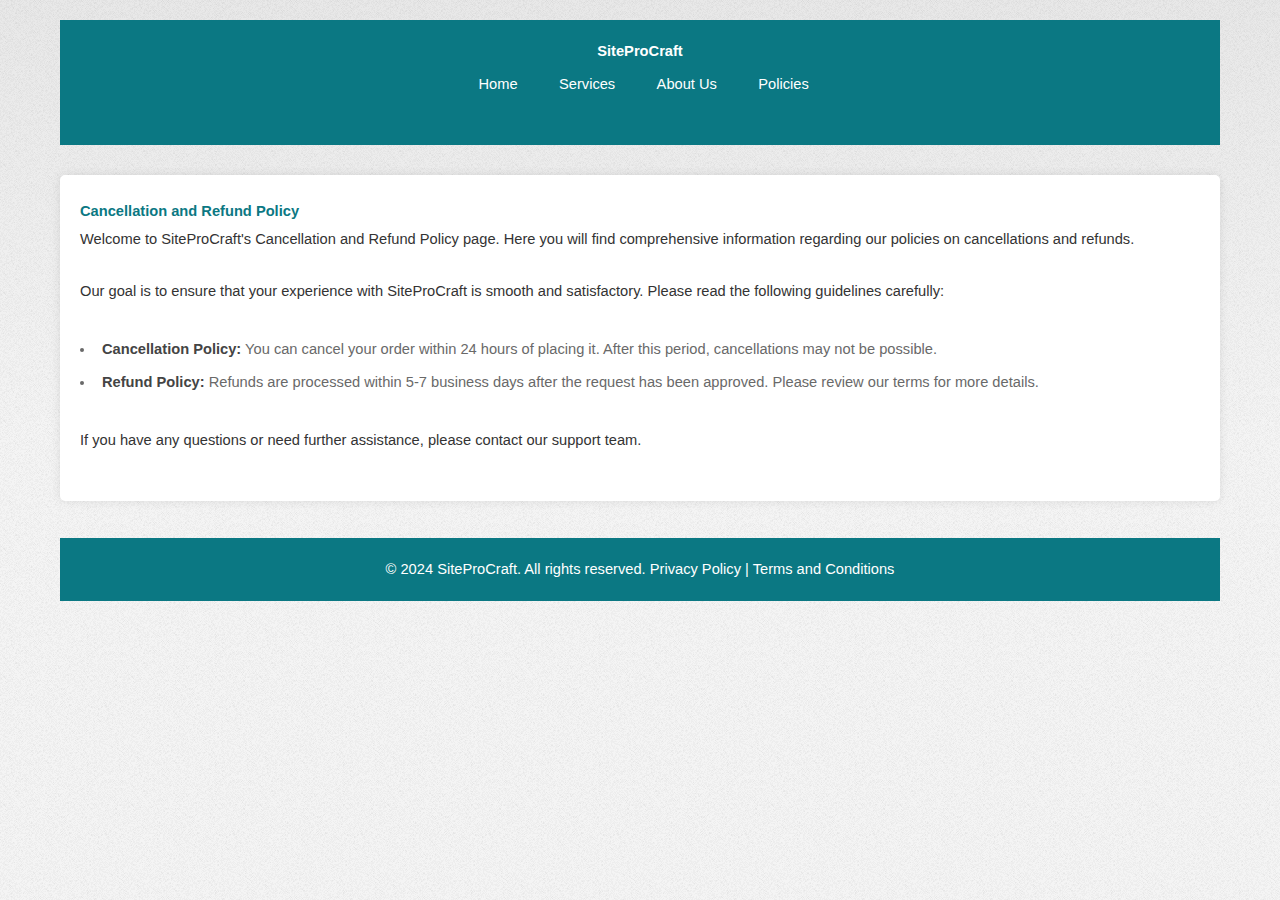
==== Cancellation-and-refund.html @ 32711612 "Create Cancellation-and-refund.html" ====
<!DOCTYPE HTML>
<html>

<head>
    <title>Cancellation and Refund - SiteProCraft</title>
    <meta charset="utf-8" />
    <meta name="viewport" content="width=device-width, initial-scale=1, user-scalable=no" />
    <link rel="stylesheet" href="assets/css/main.css" />
    <style>
        body {
            font-family: Arial, sans-serif;
            margin: 0;
            padding: 0;
            background-color: #f4f4f4;
        }

        #page-wrapper {
            max-width: 1200px;
            margin: 0 auto;
            padding: 20px;
        }

        header {
            background-color: #0b7883;
            color: #fff;
            padding: 15px 0;
            text-align: center;
        }

        header a {
            color: #fff;
            text-decoration: none;
        }

        nav ul {
            list-style-type: none;
            padding: 0;
        }

        nav ul li {
            display: inline-block;
            margin: 0 15px;
        }

        nav ul li ul {
            display: none;
            position: absolute;
            background-color: #fff;
            border: 1px solid #ccc;
            padding: 10px;
            list-style-type: none;
        }

        nav ul li:hover ul {
            display: block;
        }

        .content {
            background: #fff;
            padding: 20px;
            border-radius: 5px;
            box-shadow: 0 0 10px rgba(0, 0, 0, 0.1);
        }

        .content h1 {
            color: #0b7883;
            margin-top: 0;
        }

        .content p {
            color: #333;
            line-height: 1.6;
        }

        footer {
            background-color: #0b7883;
            color: #fff;
            padding: 15px 0;
            text-align: center;
        }

        footer p {
            margin: 0;
        }

        footer a {
            color: #fff;
            text-decoration: none;
        }

        footer a:hover {
            text-decoration: underline;
        }
    </style>
</head>

<body>
    <div id="page-wrapper">

        <!-- Header -->
        <header>
            <h1><a href="index.html">SiteProCraft</a></h1>
            <nav>
                <ul>
                    <li><a href="index.html">Home</a></li>
                    <li><a href="services.html">Services</a></li>
                    <li><a href="about.html">About Us</a></li>
                    <li>
                        <a href="#">Policies</a>
                        <ul>
                            <li><a href="cancellation-and-refund.html">Cancellation and Refund</a></li>
                            <li><a href="shipping-and-delivery.html">Shipping & Delivery</a></li>
                        </ul>
                    </li>
                </ul>
            </nav>
        </header>

        <!-- Main Content -->
        <div class="content">
            <h1>Cancellation and Refund Policy</h1>
            <p>Welcome to SiteProCraft's Cancellation and Refund Policy page. Here you will find comprehensive information regarding our policies on cancellations and refunds.</p>
            <p>Our goal is to ensure that your experience with SiteProCraft is smooth and satisfactory. Please read the following guidelines carefully:</p>
            <ul>
                <li><strong>Cancellation Policy:</strong> You can cancel your order within 24 hours of placing it. After this period, cancellations may not be possible.</li>
                <li><strong>Refund Policy:</strong> Refunds are processed within 5-7 business days after the request has been approved. Please review our terms for more details.</li>
            </ul>
            <p>If you have any questions or need further assistance, please contact our support team.</p>
        </div>

        <!-- Footer -->
        <footer>
            <p>&copy; 2024 SiteProCraft. All rights reserved. <a href="privacy-policy.html">Privacy Policy</a> | <a href="terms-and-conditions.html">Terms and Conditions</a></p>
        </footer>

    </div>
</body>

</html>
---- assets/css/main.css ----
@import url("fontawesome-all.min.css");
@import url("https://fonts.googleapis.com/css?family=Oleo+Script:400|Open+Sans:300,300italic,600,600italic,800");



html, body, div, span, applet, object,
iframe, h1, h2, h3, h4, h5, h6, p, blockquote,
pre, a, abbr, acronym, address, big, cite,
code, del, dfn, em, img, ins, kbd, q, s, samp,
small, strike, strong, sub, sup, tt, var, b,
u, i, center, dl, dt, dd, ol, ul, li, fieldset,
form, label, legend, table, caption, tbody,
tfoot, thead, tr, th, td, article, aside,
canvas, details, embed, figure, figcaption,
footer, header, hgroup, menu, nav, output, ruby,
section, summary, time, mark, audio, video {
	margin: 0;
	padding: 0;
	border: 0;
	font-size: 100%;
	font: inherit;
	vertical-align: baseline;}

article, aside, details, figcaption, figure,
footer, header, hgroup, menu, nav, section {
	display: block;}

body {
	line-height: 1;
}

ol, ul {
	list-style: none;
}

blockquote, q {
	quotes: none;
}

	blockquote:before, blockquote:after, q:before, q:after {
		content: '';
		content: none;
	}

table {
	border-collapse: collapse;
	border-spacing: 0;
}

body {
	-webkit-text-size-adjust: none;
}

mark {
	background-color: transparent;
	color: inherit;
}

input::-moz-focus-inner {
	border: 0;
	padding: 0;
}

input, select, textarea {
	-moz-appearance: none;
	-webkit-appearance: none;
	-ms-appearance: none;
	appearance: none;
}

/* Basic */

	@-ms-viewport {
		width: device-width;
	}

	html {
		box-sizing: border-box;
	}

	*, *:before, *:after {
		box-sizing: inherit;
	}

	body {
		background-image: -moz-linear-gradient(top, rgba(0, 0, 0, 0.05), rgba(0, 0, 0, 0)), url("images/bg01.png");
		background-image: -webkit-linear-gradient(top, rgba(0, 0, 0, 0.05), rgba(0, 0, 0, 0)), url("images/bg01.png");
		background-image: -ms-linear-gradient(top, rgba(0, 0, 0, 0.05), rgba(0, 0, 0, 0)), url("images/bg01.png");
		background-image: linear-gradient(top, rgba(0, 0, 0, 0.05), rgba(0, 0, 0, 0)), url("images/bg01.png");
		background-color: #f7f7f7;
		background-position: top left, top left;
		background-repeat: repeat-x, repeat;
		background-size: 100% 30em, auto;
		font-family: 'Open Sans', sans-serif;
		font-size: 13pt;
		color: #696969;
		font-weight: 300;
		line-height: 2.25em;
	}

		body.is-preload *, body.is-preload *:before, body.is-preload *:after {
			-moz-animation: none !important;
			-webkit-animation: none !important;
			-ms-animation: none !important;
			animation: none !important;
			-moz-transition: none !important;
			-webkit-transition: none !important;
			-ms-transition: none !important;
			transition: none !important;
		}

	input, select, textarea {
		font-family: 'Open Sans', sans-serif;
		font-size: 13pt;
		color: #696969;
		font-weight: 300;
		line-height: 2.25em;
	}

	a {
		color: #0090c5;
		text-decoration: underline;
	}

		a:hover {
			text-decoration: none;
		}

	h1, h2, h3, h4, h5, h6 {
		color: #444;
		font-weight: 800;
	}

		h1 a, h2 a, h3 a, h4 a, h5 a, h6 a {
			color: inherit;
			text-decoration: none;
			outline: 0;
		}

	h2 {
		font-size: 2.25em;
		margin: 0 0 1.1em 0;
		line-height: 1em;
	}

	h3 {
		font-size: 1.35em;
		margin: 0 0 1em 0;
	}

	b, strong {
		font-weight: 600;
		color: #444;
	}

	i, em {
		font-style: italic;
	}

	br.clear {
		clear: both;
	}

	sub {
		position: relative;
		top: 0.5em;
		font-size: 0.8em;
	}

	sup {
		position: relative;
		top: -0.5em;
		font-size: 0.8em;
	}

	hr {
		border: 0;
		border-top: solid 1px #eee;
	}

	blockquote {
		border-left: solid 0.5em #eee;
		padding: 1em 0 1em 2em;
		font-style: italic;
	}

	p, ul, ol, dl, table {
		margin-bottom: 2em;
	}

/* Container */

	.container {
		margin: 0 auto;
		max-width: 100%;
		width: 1400px;
	}

		@media screen and (max-width: 1680px) {

			.container {
				width: 1200px;
			}

		}

		@media screen and (max-width: 1280px) {

			.container {
				width: 960px;
			}

		}

		@media screen and (max-width: 980px) {

			.container {
				width: 90%;
			}

		}

		@media screen and (max-width: 736px) {

			.container {
				width: 100%;
			}

		}

/* Row */

	.row {
		display: flex;
		flex-wrap: wrap;
		box-sizing: border-box;
		align-items: stretch;
	}

		.row > * {
			box-sizing: border-box;
		}

		.row.gtr-uniform > * > :last-child {
			margin-bottom: 0;
		}

		.row.aln-left {
			justify-content: flex-start;
		}

		.row.aln-center {
			justify-content: center;
		}

		.row.aln-right {
			justify-content: flex-end;
		}

		.row.aln-top {
			align-items: flex-start;
		}

		.row.aln-middle {
			align-items: center;
		}

		.row.aln-bottom {
			align-items: flex-end;
		}

		.row > .imp {
			order: -1;
		}

		.row > .col-1 {
			width: 8.33333%;
		}

		.row > .off-1 {
			margin-left: 8.33333%;
		}

		.row > .col-2 {
			width: 16.66667%;
		}

		.row > .off-2 {
			margin-left: 16.66667%;
		}

		.row > .col-3 {
			width: 25%;
		}

		.row > .off-3 {
			margin-left: 25%;
		}

		.row > .col-4 {
			width: 33.33333%;
		}

		.row > .off-4 {
			margin-left: 33.33333%;
		}

		.row > .col-5 {
			width: 41.66667%;
		}

		.row > .off-5 {
			margin-left: 41.66667%;
		}

		.row > .col-6 {
			width: 50%;
		}

		.row > .off-6 {
			margin-left: 50%;
		}

		.row > .col-7 {
			width: 58.33333%;
		}

		.row > .off-7 {
			margin-left: 58.33333%;
		}

		.row > .col-8 {
			width: 66.66667%;
		}

		.row > .off-8 {
			margin-left: 66.66667%;
		}

		.row > .col-9 {
			width: 75%;
		}

		.row > .off-9 {
			margin-left: 75%;
		}

		.row > .col-10 {
			width: 83.33333%;
		}

		.row > .off-10 {
			margin-left: 83.33333%;
		}

		.row > .col-11 {
			width: 91.66667%;
		}

		.row > .off-11 {
			margin-left: 91.66667%;
		}

		.row > .col-12 {
			width: 100%;
		}

		.row > .off-12 {
			margin-left: 100%;
		}

		.row.gtr-0 {
			margin-top: 0px;
			margin-left: 0px;
		}

			.row.gtr-0 > * {
				padding: 0px 0 0 0px;
			}

			.row.gtr-0.gtr-uniform {
				margin-top: 0px;
			}

				.row.gtr-0.gtr-uniform > * {
					padding-top: 0px;
				}

		.row.gtr-25 {
			margin-top: -10px;
			margin-left: -10px;
		}

			.row.gtr-25 > * {
				padding: 10px 0 0 10px;
			}

			.row.gtr-25.gtr-uniform {
				margin-top: -10px;
			}

				.row.gtr-25.gtr-uniform > * {
					padding-top: 10px;
				}

		.row.gtr-50 {
			margin-top: -20px;
			margin-left: -20px;
		}

			.row.gtr-50 > * {
				padding: 20px 0 0 20px;
			}

			.row.gtr-50.gtr-uniform {
				margin-top: -20px;
			}

				.row.gtr-50.gtr-uniform > * {
					padding-top: 20px;
				}

		.row {
			margin-top: -40px;
			margin-left: -40px;
		}

			.row > * {
				padding: 40px 0 0 40px;
			}

			.row.gtr-uniform {
				margin-top: -40px;
			}

				.row.gtr-uniform > * {
					padding-top: 40px;
				}

		.row.gtr-150 {
			margin-top: -60px;
			margin-left: -60px;
		}

			.row.gtr-150 > * {
				padding: 60px 0 0 60px;
			}

			.row.gtr-150.gtr-uniform {
				margin-top: -60px;
			}

				.row.gtr-150.gtr-uniform > * {
					padding-top: 60px;
				}

		.row.gtr-200 {
			margin-top: -80px;
			margin-left: -80px;
		}

			.row.gtr-200 > * {
				padding: 80px 0 0 80px;
			}

			.row.gtr-200.gtr-uniform {
				margin-top: -80px;
			}

				.row.gtr-200.gtr-uniform > * {
					padding-top: 80px;
				}

		@media screen and (max-width: 1680px) {

			.row {
				display: flex;
				flex-wrap: wrap;
				box-sizing: border-box;
				align-items: stretch;
			}

				.row > * {
					box-sizing: border-box;
				}

				.row.gtr-uniform > * > :last-child {
					margin-bottom: 0;
				}

				.row.aln-left {
					justify-content: flex-start;
				}

				.row.aln-center {
					justify-content: center;
				}

				.row.aln-right {
					justify-content: flex-end;
				}

				.row.aln-top {
					align-items: flex-start;
				}

				.row.aln-middle {
					align-items: center;
				}

				.row.aln-bottom {
					align-items: flex-end;
				}

				.row > .imp-xlarge {
					order: -1;
				}

				.row > .col-1-xlarge {
					width: 8.33333%;
				}

				.row > .off-1-xlarge {
					margin-left: 8.33333%;
				}

				.row > .col-2-xlarge {
					width: 16.66667%;
				}

				.row > .off-2-xlarge {
					margin-left: 16.66667%;
				}

				.row > .col-3-xlarge {
					width: 25%;
				}

				.row > .off-3-xlarge {
					margin-left: 25%;
				}

				.row > .col-4-xlarge {
					width: 33.33333%;
				}

				.row > .off-4-xlarge {
					margin-left: 33.33333%;
				}

				.row > .col-5-xlarge {
					width: 41.66667%;
				}

				.row > .off-5-xlarge {
					margin-left: 41.66667%;
				}

				.row > .col-6-xlarge {
					width: 50%;
				}

				.row > .off-6-xlarge {
					margin-left: 50%;
				}

				.row > .col-7-xlarge {
					width: 58.33333%;
				}

				.row > .off-7-xlarge {
					margin-left: 58.33333%;
				}

				.row > .col-8-xlarge {
					width: 66.66667%;
				}

				.row > .off-8-xlarge {
					margin-left: 66.66667%;
				}

				.row > .col-9-xlarge {
					width: 75%;
				}

				.row > .off-9-xlarge {
					margin-left: 75%;
				}

				.row > .col-10-xlarge {
					width: 83.33333%;
				}

				.row > .off-10-xlarge {
					margin-left: 83.33333%;
				}

				.row > .col-11-xlarge {
					width: 91.66667%;
				}

				.row > .off-11-xlarge {
					margin-left: 91.66667%;
				}

				.row > .col-12-xlarge {
					width: 100%;
				}

				.row > .off-12-xlarge {
					margin-left: 100%;
				}

				.row.gtr-0 {
					margin-top: 0px;
					margin-left: 0px;
				}

					.row.gtr-0 > * {
						padding: 0px 0 0 0px;
					}

					.row.gtr-0.gtr-uniform {
						margin-top: 0px;
					}

						.row.gtr-0.gtr-uniform > * {
							padding-top: 0px;
						}

				.row.gtr-25 {
					margin-top: -10px;
					margin-left: -10px;
				}

					.row.gtr-25 > * {
						padding: 10px 0 0 10px;
					}

					.row.gtr-25.gtr-uniform {
						margin-top: -10px;
					}

						.row.gtr-25.gtr-uniform > * {
							padding-top: 10px;
						}

				.row.gtr-50 {
					margin-top: -20px;
					margin-left: -20px;
				}

					.row.gtr-50 > * {
						padding: 20px 0 0 20px;
					}

					.row.gtr-50.gtr-uniform {
						margin-top: -20px;
					}

						.row.gtr-50.gtr-uniform > * {
							padding-top: 20px;
						}

				.row {
					margin-top: -40px;
					margin-left: -40px;
				}

					.row > * {
						padding: 40px 0 0 40px;
					}

					.row.gtr-uniform {
						margin-top: -40px;
					}

						.row.gtr-uniform > * {
							padding-top: 40px;
						}

				.row.gtr-150 {
					margin-top: -60px;
					margin-left: -60px;
				}

					.row.gtr-150 > * {
						padding: 60px 0 0 60px;
					}

					.row.gtr-150.gtr-uniform {
						margin-top: -60px;
					}

						.row.gtr-150.gtr-uniform > * {
							padding-top: 60px;
						}

				.row.gtr-200 {
					margin-top: -80px;
					margin-left: -80px;
				}

					.row.gtr-200 > * {
						padding: 80px 0 0 80px;
					}

					.row.gtr-200.gtr-uniform {
						margin-top: -80px;
					}

						.row.gtr-200.gtr-uniform > * {
							padding-top: 80px;
						}

		}

		@media screen and (max-width: 1280px) {

			.row {
				display: flex;
				flex-wrap: wrap;
				box-sizing: border-box;
				align-items: stretch;
			}

				.row > * {
					box-sizing: border-box;
				}

				.row.gtr-uniform > * > :last-child {
					margin-bottom: 0;
				}

				.row.aln-left {
					justify-content: flex-start;
				}

				.row.aln-center {
					justify-content: center;
				}

				.row.aln-right {
					justify-content: flex-end;
				}

				.row.aln-top {
					align-items: flex-start;
				}

				.row.aln-middle {
					align-items: center;
				}

				.row.aln-bottom {
					align-items: flex-end;
				}

				.row > .imp-large {
					order: -1;
				}

				.row > .col-1-large {
					width: 8.33333%;
				}

				.row > .off-1-large {
					margin-left: 8.33333%;
				}

				.row > .col-2-large {
					width: 16.66667%;
				}

				.row > .off-2-large {
					margin-left: 16.66667%;
				}

				.row > .col-3-large {
					width: 25%;
				}

				.row > .off-3-large {
					margin-left: 25%;
				}

				.row > .col-4-large {
					width: 33.33333%;
				}

				.row > .off-4-large {
					margin-left: 33.33333%;
				}

				.row > .col-5-large {
					width: 41.66667%;
				}

				.row > .off-5-large {
					margin-left: 41.66667%;
				}

				.row > .col-6-large {
					width: 50%;
				}

				.row > .off-6-large {
					margin-left: 50%;
				}

				.row > .col-7-large {
					width: 58.33333%;
				}

				.row > .off-7-large {
					margin-left: 58.33333%;
				}

				.row > .col-8-large {
					width: 66.66667%;
				}

				.row > .off-8-large {
					margin-left: 66.66667%;
				}

				.row > .col-9-large {
					width: 75%;
				}

				.row > .off-9-large {
					margin-left: 75%;
				}

				.row > .col-10-large {
					width: 83.33333%;
				}

				.row > .off-10-large {
					margin-left: 83.33333%;
				}

				.row > .col-11-large {
					width: 91.66667%;
				}

				.row > .off-11-large {
					margin-left: 91.66667%;
				}

				.row > .col-12-large {
					width: 100%;
				}

				.row > .off-12-large {
					margin-left: 100%;
				}

				.row.gtr-0 {
					margin-top: 0px;
					margin-left: 0px;
				}

					.row.gtr-0 > * {
						padding: 0px 0 0 0px;
					}

					.row.gtr-0.gtr-uniform {
						margin-top: 0px;
					}

						.row.gtr-0.gtr-uniform > * {
							padding-top: 0px;
						}

				.row.gtr-25 {
					margin-top: -6.25px;
					margin-left: -6.25px;
				}

					.row.gtr-25 > * {
						padding: 6.25px 0 0 6.25px;
					}

					.row.gtr-25.gtr-uniform {
						margin-top: -6.25px;
					}

						.row.gtr-25.gtr-uniform > * {
							padding-top: 6.25px;
						}

				.row.gtr-50 {
					margin-top: -12.5px;
					margin-left: -12.5px;
				}

					.row.gtr-50 > * {
						padding: 12.5px 0 0 12.5px;
					}

					.row.gtr-50.gtr-uniform {
						margin-top: -12.5px;
					}

						.row.gtr-50.gtr-uniform > * {
							padding-top: 12.5px;
						}

				.row {
					margin-top: -25px;
					margin-left: -25px;
				}

					.row > * {
						padding: 25px 0 0 25px;
					}

					.row.gtr-uniform {
						margin-top: -25px;
					}

						.row.gtr-uniform > * {
							padding-top: 25px;
						}

				.row.gtr-150 {
					margin-top: -37.5px;
					margin-left: -37.5px;
				}

					.row.gtr-150 > * {
						padding: 37.5px 0 0 37.5px;
					}

					.row.gtr-150.gtr-uniform {
						margin-top: -37.5px;
					}

						.row.gtr-150.gtr-uniform > * {
							padding-top: 37.5px;
						}

				.row.gtr-200 {
					margin-top: -50px;
					margin-left: -50px;
				}

					.row.gtr-200 > * {
						padding: 50px 0 0 50px;
					}

					.row.gtr-200.gtr-uniform {
						margin-top: -50px;
					}

						.row.gtr-200.gtr-uniform > * {
							padding-top: 50px;
						}

		}

		@media screen and (max-width: 980px) {

			.row {
				display: flex;
				flex-wrap: wrap;
				box-sizing: border-box;
				align-items: stretch;
			}

				.row > * {
					box-sizing: border-box;
				}

				.row.gtr-uniform > * > :last-child {
					margin-bottom: 0;
				}

				.row.aln-left {
					justify-content: flex-start;
				}

				.row.aln-center {
					justify-content: center;
				}

				.row.aln-right {
					justify-content: flex-end;
				}

				.row.aln-top {
					align-items: flex-start;
				}

				.row.aln-middle {
					align-items: center;
				}

				.row.aln-bottom {
					align-items: flex-end;
				}

				.row > .imp-medium {
					order: -1;
				}

				.row > .col-1-medium {
					width: 8.33333%;
				}

				.row > .off-1-medium {
					margin-left: 8.33333%;
				}

				.row > .col-2-medium {
					width: 16.66667%;
				}

				.row > .off-2-medium {
					margin-left: 16.66667%;
				}

				.row > .col-3-medium {
					width: 25%;
				}

				.row > .off-3-medium {
					margin-left: 25%;
				}

				.row > .col-4-medium {
					width: 33.33333%;
				}

				.row > .off-4-medium {
					margin-left: 33.33333%;
				}

				.row > .col-5-medium {
					width: 41.66667%;
				}

				.row > .off-5-medium {
					margin-left: 41.66667%;
				}

				.row > .col-6-medium {
					width: 50%;
				}

				.row > .off-6-medium {
					margin-left: 50%;
				}

				.row > .col-7-medium {
					width: 58.33333%;
				}

				.row > .off-7-medium {
					margin-left: 58.33333%;
				}

				.row > .col-8-medium {
					width: 66.66667%;
				}

				.row > .off-8-medium {
					margin-left: 66.66667%;
				}

				.row > .col-9-medium {
					width: 75%;
				}

				.row > .off-9-medium {
					margin-left: 75%;
				}

				.row > .col-10-medium {
					width: 83.33333%;
				}

				.row > .off-10-medium {
					margin-left: 83.33333%;
				}

				.row > .col-11-medium {
					width: 91.66667%;
				}

				.row > .off-11-medium {
					margin-left: 91.66667%;
				}

				.row > .col-12-medium {
					width: 100%;
				}

				.row > .off-12-medium {
					margin-left: 100%;
				}

				.row.gtr-0 {
					margin-top: 0px;
					margin-left: 0px;
				}

					.row.gtr-0 > * {
						padding: 0px 0 0 0px;
					}

					.row.gtr-0.gtr-uniform {
						margin-top: 0px;
					}

						.row.gtr-0.gtr-uniform > * {
							padding-top: 0px;
						}

				.row.gtr-25 {
					margin-top: -6.25px;
					margin-left: -6.25px;
				}

					.row.gtr-25 > * {
						padding: 6.25px 0 0 6.25px;
					}

					.row.gtr-25.gtr-uniform {
						margin-top: -6.25px;
					}

						.row.gtr-25.gtr-uniform > * {
							padding-top: 6.25px;
						}

				.row.gtr-50 {
					margin-top: -12.5px;
					margin-left: -12.5px;
				}

					.row.gtr-50 > * {
						padding: 12.5px 0 0 12.5px;
					}

					.row.gtr-50.gtr-uniform {
						margin-top: -12.5px;
					}

						.row.gtr-50.gtr-uniform > * {
							padding-top: 12.5px;
						}

				.row {
					margin-top: -25px;
					margin-left: -25px;
				}

					.row > * {
						padding: 25px 0 0 25px;
					}

					.row.gtr-uniform {
						margin-top: -25px;
					}

						.row.gtr-uniform > * {
							padding-top: 25px;
						}

				.row.gtr-150 {
					margin-top: -37.5px;
					margin-left: -37.5px;
				}

					.row.gtr-150 > * {
						padding: 37.5px 0 0 37.5px;
					}

					.row.gtr-150.gtr-uniform {
						margin-top: -37.5px;
					}

						.row.gtr-150.gtr-uniform > * {
							padding-top: 37.5px;
						}

				.row.gtr-200 {
					margin-top: -50px;
					margin-left: -50px;
				}

					.row.gtr-200 > * {
						padding: 50px 0 0 50px;
					}

					.row.gtr-200.gtr-uniform {
						margin-top: -50px;
					}

						.row.gtr-200.gtr-uniform > * {
							padding-top: 50px;
						}

		}

		@media screen and (max-width: 736px) {

			.row {
				display: flex;
				flex-wrap: wrap;
				box-sizing: border-box;
				align-items: stretch;
			}

				.row > * {
					box-sizing: border-box;
				}

				.row.gtr-uniform > * > :last-child {
					margin-bottom: 0;
				}

				.row.aln-left {
					justify-content: flex-start;
				}

				.row.aln-center {
					justify-content: center;
				}

				.row.aln-right {
					justify-content: flex-end;
				}

				.row.aln-top {
					align-items: flex-start;
				}

				.row.aln-middle {
					align-items: center;
				}

				.row.aln-bottom {
					align-items: flex-end;
				}

				.row > .imp-small {
					order: -1;
				}

				.row > .col-1-small {
					width: 8.33333%;
				}

				.row > .off-1-small {
					margin-left: 8.33333%;
				}

				.row > .col-2-small {
					width: 16.66667%;
				}

				.row > .off-2-small {
					margin-left: 16.66667%;
				}

				.row > .col-3-small {
					width: 25%;
				}

				.row > .off-3-small {
					margin-left: 25%;
				}

				.row > .col-4-small {
					width: 33.33333%;
				}

				.row > .off-4-small {
					margin-left: 33.33333%;
				}

				.row > .col-5-small {
					width: 41.66667%;
				}

				.row > .off-5-small {
					margin-left: 41.66667%;
				}

				.row > .col-6-small {
					width: 50%;
				}

				.row > .off-6-small {
					margin-left: 50%;
				}

				.row > .col-7-small {
					width: 58.33333%;
				}

				.row > .off-7-small {
					margin-left: 58.33333%;
				}

				.row > .col-8-small {
					width: 66.66667%;
				}

				.row > .off-8-small {
					margin-left: 66.66667%;
				}

				.row > .col-9-small {
					width: 75%;
				}

				.row > .off-9-small {
					margin-left: 75%;
				}

				.row > .col-10-small {
					width: 83.33333%;
				}

				.row > .off-10-small {
					margin-left: 83.33333%;
				}

				.row > .col-11-small {
					width: 91.66667%;
				}

				.row > .off-11-small {
					margin-left: 91.66667%;
				}

				.row > .col-12-small {
					width: 100%;
				}

				.row > .off-12-small {
					margin-left: 100%;
				}

				.row.gtr-0 {
					margin-top: 0px;
					margin-left: 0px;
				}

					.row.gtr-0 > * {
						padding: 0px 0 0 0px;
					}

					.row.gtr-0.gtr-uniform {
						margin-top: 0px;
					}

						.row.gtr-0.gtr-uniform > * {
							padding-top: 0px;
						}

				.row.gtr-25 {
					margin-top: -5px;
					margin-left: -5px;
				}

					.row.gtr-25 > * {
						padding: 5px 0 0 5px;
					}

					.row.gtr-25.gtr-uniform {
						margin-top: -5px;
					}

						.row.gtr-25.gtr-uniform > * {
							padding-top: 5px;
						}

				.row.gtr-50 {
					margin-top: -10px;
					margin-left: -10px;
				}

					.row.gtr-50 > * {
						padding: 10px 0 0 10px;
					}

					.row.gtr-50.gtr-uniform {
						margin-top: -10px;
					}

						.row.gtr-50.gtr-uniform > * {
							padding-top: 10px;
						}

				.row {
					margin-top: -20px;
					margin-left: -20px;
				}

					.row > * {
						padding: 20px 0 0 20px;
					}

					.row.gtr-uniform {
						margin-top: -20px;
					}

						.row.gtr-uniform > * {
							padding-top: 20px;
						}

				.row.gtr-150 {
					margin-top: -30px;
					margin-left: -30px;
				}

					.row.gtr-150 > * {
						padding: 30px 0 0 30px;
					}

					.row.gtr-150.gtr-uniform {
						margin-top: -30px;
					}

						.row.gtr-150.gtr-uniform > * {
							padding-top: 30px;
						}

				.row.gtr-200 {
					margin-top: -40px;
					margin-left: -40px;
				}

					.row.gtr-200 > * {
						padding: 40px 0 0 40px;
					}

					.row.gtr-200.gtr-uniform {
						margin-top: -40px;
					}

						.row.gtr-200.gtr-uniform > * {
							padding-top: 40px;
						}

		}

/* Section/Article */

	section, article {
		margin-bottom: 5em;
	}

	section > :last-child,
	article > :last-child,
	section:last-child,
	article:last-child {
		margin-bottom: 0;
	}

	header {
		margin: 0 0 2em 0;
	}

		header h2, header h3 {
			margin: 0 0 0.25em 0;
		}

		header p {
			margin: 0;
		}

	footer {
		margin: 2.5em 0 0 0;
	}

/* Forms */

	form label {
		display: block;
		font-weight: 800;
		margin: 0 0 1em 0;
		font-size: 0.8em;
		color: #444;
	}

	form input[type="text"],
	form input[type="email"],
	form input[type="password"],
	form select,
	form textarea {
		-webkit-appearance: none;
		display: block;
		width: 100%;
		border-radius: 8px;
		border: solid 1px #eee;
	}

		form input[type="text"]:focus,
		form input[type="email"]:focus,
		form input[type="password"]:focus,
		form select:focus,
		form textarea:focus {
			border-color: #0090c5;
		}

	form input[type="text"],
	form input[type="email"],
	form input[type="password"] {
		line-height: 3em;
		padding: 0 1em;
	}

	form select {
		line-height: 3em;
		padding: 0 1em;
	}

	form textarea {
		min-height: 9em;
		padding: 1em;
	}

	form ::-webkit-input-placeholder {
		color: #555 !important;
	}

	form :-moz-placeholder {
		color: #555 !important;
	}

	form ::-moz-placeholder {
		color: #555 !important;
	}

	form :-ms-input-placeholder {
		color: #555 !important;
	}

	form ::-moz-focus-inner {
		border: 0;
	}

/* Tables */

	table {
		width: 100%;
	}

		table tr {
			border-top: solid 1px #eee;
		}

			table tr:first-child {
				border-top: 0;
			}

		table td {
			padding: 0.5em 1em 0.5em 1em;
		}

		table th {
			text-align: left;
			padding: 0.5em 1em 0.5em 1em;
			font-weight: 800;
			margin: 0 0 1em 0;
		}

		table thead {
			background: #404248;
			color: #fff;
		}

/* Image */

	.image {
		display: inline-block;
		outline: 0;
	}

		.image img {
			display: block;
			width: 100%;
			border-radius: 8px;
		}

		.image.fit {
			display: block;
			width: 100%;
		}

		.image.featured {
			display: block;
			width: 100%;
			margin: 0 0 2.5em 0;
		}

		.image.left {
			float: left;
			margin: 0 2em 2em 0;
		}

		.image.centered {
			display: block;
			margin: 0 0 2.5em 0;
		}

			.image.centered img {
				margin: 0 auto;
				width: auto;
			}

/* Button */

	input[type="button"],
	input[type="submit"],
	input[type="reset"],
	button,
	.button {
		-moz-transition: background-color .25s ease-in-out;
		-webkit-transition: background-color .25s ease-in-out;
		-ms-transition: background-color .25s ease-in-out;
		transition: background-color .25s ease-in-out;
		-webkit-appearance: none;
		position: relative;
		display: inline-block;
		background: #0090c5;
		color: #fff;
		text-decoration: none;
		border-radius: 6px;
		font-weight: 800;
		outline: 0;
		border: 0;
		cursor: pointer;
		font-size: 1.35em;
		padding: 0.6em 1.5em;
	}

		input[type="button"].icon:before,
		input[type="submit"].icon:before,
		input[type="reset"].icon:before,
		button.icon:before,
		.button.icon:before {
			position: relative;
			margin-right: 0.5em;
			top: 0.05em;
		}

		input[type="button"]:hover,
		input[type="submit"]:hover,
		input[type="reset"]:hover,
		button:hover,
		.button:hover {
			background: #10a0d5;
		}

		input[type="button"]:active,
		input[type="submit"]:active,
		input[type="reset"]:active,
		button:active,
		.button:active {
			background: #20b0e5;
		}

		input[type="button"].alt,
		input[type="submit"].alt,
		input[type="reset"].alt,
		button.alt,
		.button.alt {
			background: #f1f1f1;
			background: rgba(0, 0, 0, 0.05);
			color: #444;
		}

			input[type="button"].alt:hover,
			input[type="submit"].alt:hover,
			input[type="reset"].alt:hover,
			button.alt:hover,
			.button.alt:hover {
				background: #e8e8e8;
				background: rgba(0, 0, 0, 0.085);
			}

			input[type="button"].alt:active,
			input[type="submit"].alt:active,
			input[type="reset"].alt:active,
			button.alt:active,
			.button.alt:active {
				background: #e4e4e4;
				background: rgba(0, 0, 0, 0.15);
			}

		input[type="button"].large,
		input[type="submit"].large,
		input[type="reset"].large,
		button.large,
		.button.large {
			font-size: 2.25em;
			padding: 0.8em 0.9em;
		}

/* List */

	ul {
		list-style: disc;
		padding-left: 1em;
	}

		ul li {
			padding-left: 0.5em;
		}

		ul.style2 {
			list-style: none;
			padding-left: 0;
		}

			ul.style2 li {
				padding-left: 0;
			}

	ol {
		list-style: decimal;
		padding-left: 1.25em;
	}

		ol li {
			padding-left: 0.25em;
		}

/* Actions */

	ul.actions {
		list-style: none;
		padding-left: 0;
	}

		ul.actions li {
			display: inline-block;
			padding: 0 0 0 0.25em;
			margin: 0 0 0 0.25em;
		}

			ul.actions li:first-child {
				margin-left: 0;
				padding-left: 0;
			}

/* Menu */

	ul.menu {
		list-style: none;
		padding-left: 0;
	}

		ul.menu li {
			border-left: solid 1px #e0e0e0;
			display: inline-block;
			padding: 0 0 0 0.75em;
			margin: 0 0 0 0.75em;
		}

			ul.menu li:first-child {
				border-left: 0;
				margin-left: 0;
				padding-left: 0;
			}

/* Box */

	.box {
		background: #fff;
		border-radius: 6px;
		box-shadow: 0px 3px 0px 0px rgba(0, 0, 0, 0.05);
		padding: 2em;
	}

		.box.feature {
			padding: 0;
		}

			.box.feature .inner {
				padding: 4em 2em 3em 2em;
			}

			.box.feature h2 {
				font-size: 1.35em;
			}

			.box.feature p {
				margin: 0;
			}

			.box.feature .image {
				position: relative;
				margin: 0;
			}

				.box.feature .image img {
					border-bottom-left-radius: 0;
					border-bottom-right-radius: 0;
				}

/* Icons */

	.icon {
		text-decoration: none;
		position: relative;
		text-decoration: none;
	}

		.icon:before {
			-moz-osx-font-smoothing: grayscale;
			-webkit-font-smoothing: antialiased;
			display: inline-block;
			font-style: normal;
			font-variant: normal;
			text-rendering: auto;
			line-height: 1;
			text-transform: none !important;
			font-family: 'Font Awesome 5 Free';
			font-weight: 400;
		}

		.icon:before {
			line-height: inherit;
		}

		.icon.solid:before {
			font-weight: 900;
		}

		.icon.brands:before {
			font-family: 'Font Awesome 5 Brands';
		}

		.icon > .label {
			display: none;
		}

/* Widgets */

	.widget.thumbnails .grid {
		margin: 0 0 3em 0;
	}

	.widget.thumbnails .image {
		margin: 0;
	}

	.widget.contact ul {
		list-style: none;
		padding-left: 0;
		overflow: hidden;
		position: relative;
		left: -4px;
		top: 4px;
		margin-bottom: 1.5em;
	}

		.widget.contact ul li {
			display: inline-block;
			margin-right: 0.25em;
			padding-left: 0;
		}

			.widget.contact ul li a {
				-moz-transition: background-color .25s ease-in-out;
				-webkit-transition: background-color .25s ease-in-out;
				-ms-transition: background-color .25s ease-in-out;
				transition: background-color .25s ease-in-out;
				display: inline-block;
				width: 2.5em;
				height: 2.5em;
				text-align: center;
				line-height: 2.5em;
				border-radius: 0.35em;
				outline: 0;
				opacity: 0.75;
				text-decoration: none;
				background: #222222;
			}

				.widget.contact ul li a:before {
					color: #f3f3f3;
					font-size: 1.5em;
					line-height: inherit;
				}

				.widget.contact ul li a:hover {
					background: #444444;
				}

				.widget.contact ul li a:active {
					background: #666666;
				}

/* Wrappers */

	#header-wrapper {
		padding: 4.5em 0 3em 0;
	}

	#features-wrapper {
		padding: 3em 0 3em 0;
	}

	#main-wrapper {
		background: #fff;
		box-shadow: 0px 3px 0px 0px rgba(0, 0, 0, 0.05);
		padding: 5em 0 5em 0;
	}

	#footer-wrapper {
		padding: 6em 0 8em 0;
	}

/* Header */

	#header {
		position: relative;
	}

/* Logo */

	#logo {
		display: inline-block;
	}

		#logo h1 {
			background: #6d1a05; /* #8b8406; #ff4486;*/
			color: #fff;
			border-radius: 6px;
			font-family: 'Oleo Script', serif;
			font-weight: 400;
			padding: 0.25em 0.2em 0.25em 0.2em;
			font-size: 3.25em;
			letter-spacing: 0.05em;
			display: inline-block;
			vertical-align: middle;
		}

		#logo span {
			font-weight: 800;
			line-height: 4.5em;
			letter-spacing: 0.025em;
			font-size: 0.9em;
			vertical-align: middle;
			margin: 0 0 0 1.25em;
		}

/* Nav */

	#nav {
		position: absolute;
		right: 0;
		top: 0;
		font-size: 0.9em;
	}

		#nav ul {
			list-style: none;
			padding-left: 0;
		}

			#nav ul li {
				float: left;
				line-height: 4.5em;
				padding-left: 1.5em;
			}

				#nav ul li a, #nav ul li span {
					-moz-transition: background-color .25s ease-in-out;
					-webkit-transition: background-color .25s ease-in-out;
					-ms-transition: background-color .25s ease-in-out;
					transition: background-color .25s ease-in-out;
					font-weight: 800;
					letter-spacing: 0.025em;
					color: #696969;
					text-decoration: none;
					border-radius: 6px;
					padding: 0.5em 1em 0.5em 1em;
				}

				#nav ul li > ul {
					display: none;
				}

				#nav ul li:hover a, #nav ul li:hover span {
					background: #fff;
				}

				#nav ul li.active a, #nav ul li.active span {
					background: #fff;
				}

				#nav ul li.current a {
					background: #444;
					color: #fff;
				}

	.dropotron {
		background: #fff;
		letter-spacing: 0.025em;
		color: #696969;
		text-decoration: none;
		border-radius: 6px;
		padding: 0.75em 0;
		min-width: 15em;
		box-shadow: inset 0 0 0 1px rgba(0, 0, 0, 0.1), 0 0.25em 0.25em 0.1em rgba(0, 0, 0, 0.025);
		margin-top: calc(-0.75em + 1px);
		margin-left: -1px;
		list-style: none;
		padding-left: 0;
	}

		.dropotron li {
			border-top: solid 1px #eee;
			line-height: 3em;
			padding-left: 0;
		}

			.dropotron li:first-child {
				border-top: 0;
			}

			.dropotron li > a, .dropotron li > span {
				-moz-transition: color .25s ease-in-out, background-color .25s ease-in-out;
				-webkit-transition: color .25s ease-in-out, background-color .25s ease-in-out;
				-ms-transition: color .25s ease-in-out, background-color .25s ease-in-out;
				transition: color .25s ease-in-out, background-color .25s ease-in-out;
				text-decoration: none;
				color: inherit;
				display: block;
				padding: 0 1.5em;
			}

				.dropotron li > a:hover, .dropotron li > span:hover {
					background: #eee;
				}

			.dropotron li.active > a, .dropotron li.active > span {
				background: #eee;
			}

		.dropotron.level-0 {
			font-size: 0.8em;
			margin-left: 1.5em;
			margin-top: 0;
		}

			.dropotron.level-0:before {
				content: '';
				position: absolute;
				top: -0.5em;
				left: 1em;
				border-bottom: solid 0.75em #ffffff;
				border-left: solid 0.75em transparent;
				border-right: solid 0.75em transparent;
				z-index: 1;
			}

/* Banner */

	#banner {
		position: relative;
		padding: 4.5em;
	}

		#banner h2 {
			font-size: 3.5em;
			margin: 0.1em 0 0.35em 0;
			color:#131111e3;
		}

		#banner p {
			font-size: 2.75em;
			line-height: 1.35em;
			margin: 0;
		}

		#banner .button {
			width: 100%;
			margin-bottom: 0.5em;
		}

			#banner .button.icon:before {
				position: absolute;
				right: 0.15em;
				top: 50%;
				margin-top: -0.5em;
			}

			#banner .button.alt {
				margin-bottom: 0;
			}

		#banner ul {
			list-style: none;
			padding-left: 0;
			margin: 0 0 0 2em;
		}

			#banner ul li {
				padding-left: 0;
			}

/* Footer */

	#footer {
		margin-top: 0;
	}

		#footer a {
			color: inherit;
		}

	#copyright {
		color: #aaa;
		padding: 4em 0 0 0;
		text-align: center;
	}

		#copyright a {
			color: inherit;
		}

/* XLarge */

	@media screen and (max-width: 1680px) {

		/* Basic */

			body, input, select, textarea {
				font-size: 12pt;
			}

	}

/* Large */

	@media screen and (max-width: 1280px) {

		/* Basic */

			body, input, select, textarea {
				font-size: 11pt;
			}

	}

/* Medium */

	#navPanel, #navToggle {
		display: none;
	}

	@media screen and (max-width: 980px) {

		/* Basic */

			html, body {
				overflow-x: hidden;
			}

			body, input, select, textarea {
				font-size: 11pt;
			}

		/* Section/Article */

			section, article {
				clear: both;
				margin-bottom: 3em !important;
			}

			section.last, article.last {
				margin-bottom: 0 !important;
			}

		/* Image */

			.image.left {
				width: 25%;
				margin-bottom: 2em !important;
			}

		/* Menu */

			ul.menu li {
				display: block;
				border: 0 !important;
				padding: 0 !important;
				margin: 0 !important;
			}

		/* Actions */

			ul.actions li {
				display: block;
				padding: 0;
				margin: 1em 0 0 0;
			}

				ul.actions li:first-child {
					margin-top: 0;
				}

		/* Button */

			input[type="button"],
			input[type="submit"],
			input[type="reset"],
			button,
			.button {
				width: 100%;
				text-align: center;
				font-size: 1.35em;
				padding: 0.85em 0 !important;
			}

				input[type="button"].icon,
				input[type="submit"].icon,
				input[type="reset"].icon,
				button.icon,
				.button.icon {
					padding-right: 0.75em !important;
				}

					input[type="button"].icon:before,
					input[type="submit"].icon:before,
					input[type="reset"].icon:before,
					button.icon:before,
					.button.icon:before {
						margin-right: 0.5em;
						top: 0.05em;
					}

		/* Wrappers */

			#header-wrapper {
				padding: 3em 0 1em 0;
				text-align: center;
			}

			#footer-wrapper {
				padding: 6em 0 4em 0;
			}

		/* Header */

			#header {
				margin: 0 auto;
			}

		/* Logo */

			#logo span {
				display: block;
				margin: 0;
			}

		/* Nav */

			#nav {
				display: none;
			}

		/* Banner */

			#banner {
				padding: 4.5em 3em;
				text-align: center;
			}

				#banner ul {
					margin: 2em 0 0 0;
				}

				#banner .button.icon:before {
					position: relative;
					right: auto;
					top: auto;
				}

		/* Content */

			#content {
				border-bottom: solid 1px #e8e8e8;
				padding-bottom: 4em;
				margin-bottom: 0 !important;
			}

				#content > :last-child {
					margin-bottom: 0 !important;
				}

			#sidebar > :last-child {
				margin-bottom: 0 !important;
			}

		/* Footer */

			#copyright {
				padding: 0;
			}

		/* Nav */

			#page-wrapper {
				-moz-backface-visibility: hidden;
				-webkit-backface-visibility: hidden;
				-ms-backface-visibility: hidden;
				backface-visibility: hidden;
				-moz-transition: -moz-transform 0.5s ease;
				-webkit-transition: -webkit-transform 0.5s ease;
				-ms-transition: -ms-transform 0.5s ease;
				transition: transform 0.5s ease;
				padding-bottom: 1px;
			}

			#navToggle {
				-moz-backface-visibility: hidden;
				-webkit-backface-visibility: hidden;
				-ms-backface-visibility: hidden;
				backface-visibility: hidden;
				-moz-transition: -moz-transform 0.5s ease;
				-webkit-transition: -webkit-transform 0.5s ease;
				-ms-transition: -ms-transform 0.5s ease;
				transition: transform 0.5s ease;
				display: block;
				height: 44px;
				left: 0;
				position: fixed;
				top: 0;
				width: 100%;
				z-index: 10001;
			}

				#navToggle .toggle {
					text-decoration: none;
					width: 70px;
					height: 50px;
					opacity: 0.35;
				}

					#navToggle .toggle:before {
						-moz-osx-font-smoothing: grayscale;
						-webkit-font-smoothing: antialiased;
						display: inline-block;
						font-style: normal;
						font-variant: normal;
						text-rendering: auto;
						line-height: 1;
						text-transform: none !important;
						font-family: 'Font Awesome 5 Free';
						font-weight: 900;
					}

					#navToggle .toggle:before {
						display: inline-block;
						text-decoration: none;
						position: absolute;
						left: 6px;
						top: 6px;
						background: rgba(0, 0, 0, 0.5);
						width: 58px;
						height: 38px;
						border-radius: 6px;
						content: '\f0c9';
						color: #fff;
						text-align: center;
						line-height: 38px;
						font-size: 20px;
					}

					#navToggle .toggle:active {
						opacity: 0.75;
					}

			#navPanel {
				-moz-backface-visibility: hidden;
				-webkit-backface-visibility: hidden;
				-ms-backface-visibility: hidden;
				backface-visibility: hidden;
				-moz-transform: translateX(-275px);
				-webkit-transform: translateX(-275px);
				-ms-transform: translateX(-275px);
				transform: translateX(-275px);
				-moz-transition: -moz-transform 0.5s ease;
				-webkit-transition: -webkit-transform 0.5s ease;
				-ms-transition: -ms-transform 0.5s ease;
				transition: transform 0.5s ease;
				display: block;
				height: 100%;
				left: 0;
				overflow-y: auto;
				position: fixed;
				top: 0;
				width: 275px;
				z-index: 10002;
				background: #fff;
				box-shadow: inset -3px 0px 0px 0px #dfdfdf;
				padding: 0 23px 0 20px;
			}

				#navPanel .link {
					display: block;
					text-decoration: none;
					height: 54px;
					line-height: 54px;
					border-top: solid 1px #e8e8e8;
					color: #696969;
				}

					#navPanel .link:first-child {
						border-top: 0;
					}

				#navPanel .indent-1 {
					display: inline-block;
					width: 1em;
				}

				#navPanel .indent-2 {
					display: inline-block;
					width: 2em;
				}

				#navPanel .indent-3 {
					display: inline-block;
					width: 3em;
				}

				#navPanel .indent-4 {
					display: inline-block;
					width: 4em;
				}

				#navPanel .indent-5 {
					display: inline-block;
					width: 5em;
				}

				#navPanel .depth-0 {
					color: #444;
					font-weight: 800;
				}

			body.navPanel-visible #page-wrapper {
				-moz-transform: translateX(275px);
				-webkit-transform: translateX(275px);
				-ms-transform: translateX(275px);
				transform: translateX(275px);
			}

			body.navPanel-visible #navToggle {
				-moz-transform: translateX(275px);
				-webkit-transform: translateX(275px);
				-ms-transform: translateX(275px);
				transform: translateX(275px);
			}

			body.navPanel-visible #navPanel {
				-moz-transform: translateX(0);
				-webkit-transform: translateX(0);
				-ms-transform: translateX(0);
				transform: translateX(0);
			}

	}

/* Small */

	@media screen and (max-width: 736px) {

		/* Basic */

			body, input, select, textarea {
				line-height: 2em;
			}

			h2, h3, h4, h5, h6 {
				font-size: 13pt;
				margin: 0 0 1em 0;
			}

		/* Section/Article */

			section, article {
				clear: both;
				margin-bottom: 3em !important;
			}

				section.last, article.last {
					margin-bottom: 0 !important;
				}

		/* Image */

			.image.left {
				width: 25%;
				margin-bottom: 2em !important;
			}

		/* Menu */

			ul.menu li {
				display: block;
				border: 0 !important;
				padding: 0 !important;
				margin: 0 !important;
			}

		/* Actions */

			ul.actions li {
				display: block;
				padding: 0;
				margin: 1em 0 0 0;
			}

				ul.actions li:first-child {
					margin-top: 0;
				}

		/* Button */

			input[type="button"],
			input[type="submit"],
			input[type="reset"],
			button,
			.button {
				width: 100%;
				text-align: center;
				font-size: 1.25em !important;
				padding: 0.65em 0 !important;
			}

				input[type="button"].icon,
				input[type="submit"].icon,
				input[type="reset"].icon,
				button.icon,
				.button.icon {
					padding-right: 0.75em !important;
				}

					input[type="button"].icon:before,
					input[type="submit"].icon:before,
					input[type="reset"].icon:before,
					button.icon:before,
					.button.icon:before {
						margin-right: 0.5em;
						top: 0.05em;
					}

		/* Box */

			.box {
				padding: 15px 15px 15px 15px;
				margin: 0;
			}

				.box.feature {
					margin: 20px 0 0 0 !important;
					padding: 0;
				}

					.box.feature .inner {
						padding: 30px 15px 30px 15px;
					}

					.box.feature p {
						margin: 0;
					}

					.box.feature .image {
						position: relative;
						margin: 0;
					}

						.box.feature .image img {
							border-bottom-left-radius: 0;
							border-bottom-right-radius: 0;
						}

		/* Widgets */

			.widget.thumbnails .image {
				margin: 0;
			}

			.widget.thumbnails .x {
				padding: 1em 0.5em 0 0;
			}

			.widget.thumbnails .y {
				padding: 1em 0 0 0.5em;
			}

			.widget.thumbnails .row:first-child .x, .widget.thumbnails .row:first-child .y {
				padding-top: 0;
			}

		/* Wrappers */

			#header-wrapper {
				padding: 3em 0 1.5em 0;
			}

			#banner-wrapper {
				padding: 0 15px 0 15px;
			}

			#features-wrapper {
				padding: 0 15px 40px 15px;
			}

			#main-wrapper, #footer-wrapper {
				padding: 40px 30px 40px 30px;
			}

		/* Logo */

			#logo h1 {
				font-size: 2.75em;
				padding: 0.2em 0.275em;
			}

			#logo span {
				line-height: 3em;
			}

		/* Banner */

			#banner {
				text-align: center;
				padding: 15px 15px 15px 15px;
				margin: 0 auto !important;
			}

				#banner h2 {
					font-size: 2em;
					margin: 0.75em 0 0.5em 0;
				}

				#banner p {
					font-size: 1.5em;
					line-height: 1.5em;
					margin: 0;
				}

				#banner ul {
					margin: 0;
				}

				#banner .button {
					margin: 0 0 1em 0;
				}

		/* Content */

			#content {
				padding-bottom: 3em;
			}

		/* Footer */

			#footer section {
				border-bottom: solid 1px #ccc;
				padding-bottom: 3em;
				margin-bottom: 1em !important;
			}

			#copyright {
				text-align: left;
			}

	}
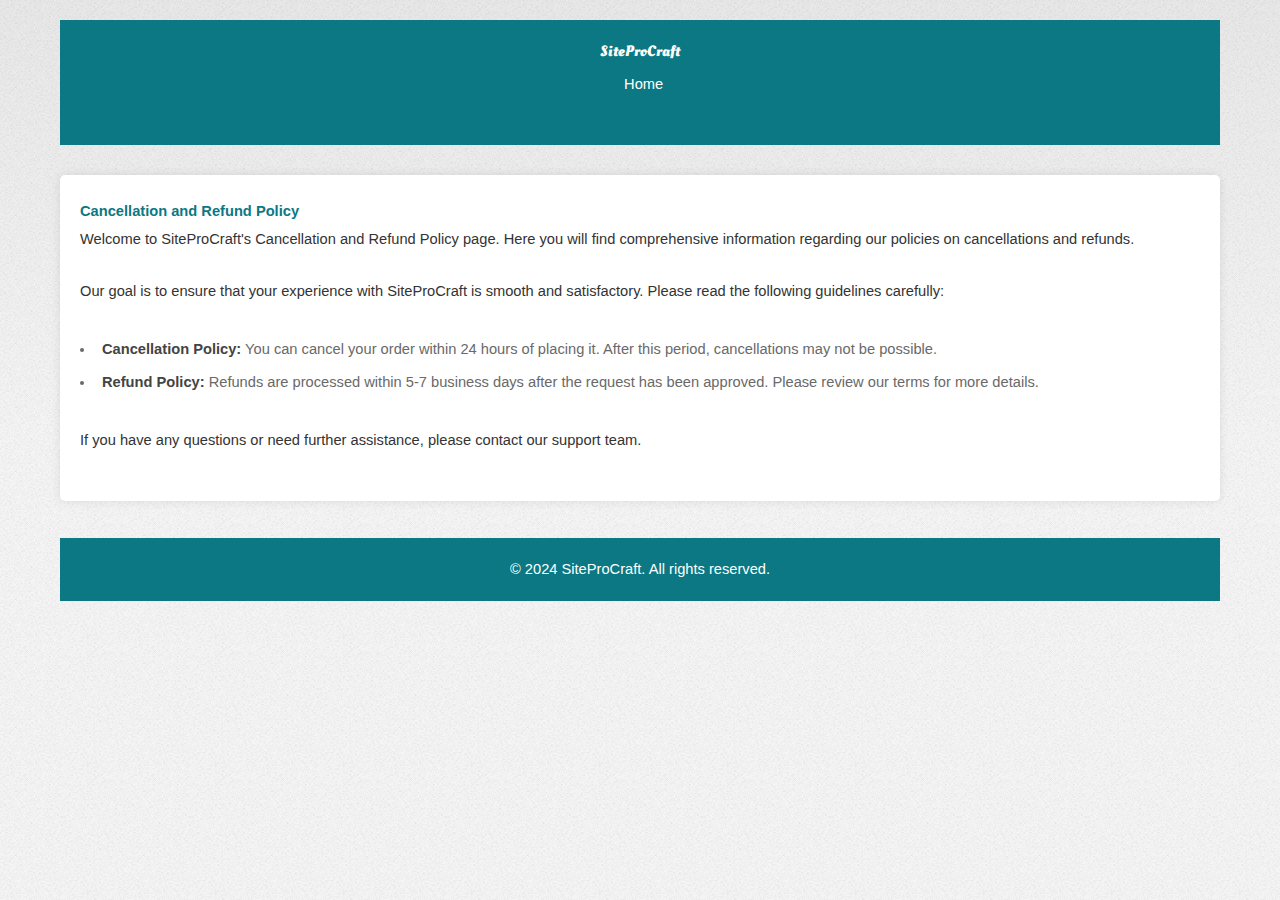
==== commit 9b8a327a: "Updated index.html" ====
--- a/Cancellation-and-refund.html
+++ b/Cancellation-and-refund.html
@@ -6,6 +6,9 @@
     <meta charset="utf-8" />
     <meta name="viewport" content="width=device-width, initial-scale=1, user-scalable=no" />
     <link rel="stylesheet" href="assets/css/main.css" />
+    <link rel="preconnect" href="https://fonts.googleapis.com">
+    <link rel="preconnect" href="https://fonts.gstatic.com" crossorigin>
+    <link href="https://fonts.googleapis.com/css2?family=Oleo+Script:wght@400;700&display=swap" rel="stylesheet">
     <style>
         body {
             font-family: Arial, sans-serif;
@@ -25,11 +28,18 @@
             color: #fff;
             padding: 15px 0;
             text-align: center;
+
         }
 
         header a {
             color: #fff;
             text-decoration: none;
+
+        }
+        header h1{
+            color: #fff;
+            font-family: 'Oleo Script', system-ui;
+            
         }
 
         nav ul {
@@ -103,15 +113,15 @@
             <nav>
                 <ul>
                     <li><a href="index.html">Home</a></li>
-                    <li><a href="services.html">Services</a></li>
-                    <li><a href="about.html">About Us</a></li>
-                    <li>
+                    <!-- <li><a href="index.html">Services</a></li>
+                    <li><a href="index.html">About Us</a></li> -->
+                    <!-- <li>
                         <a href="#">Policies</a>
                         <ul>
                             <li><a href="cancellation-and-refund.html">Cancellation and Refund</a></li>
                             <li><a href="shipping-and-delivery.html">Shipping & Delivery</a></li>
                         </ul>
-                    </li>
+                    </li> -->
                 </ul>
             </nav>
         </header>
@@ -130,7 +140,7 @@
 
         <!-- Footer -->
         <footer>
-            <p>&copy; 2024 SiteProCraft. All rights reserved. <a href="privacy-policy.html">Privacy Policy</a> | <a href="terms-and-conditions.html">Terms and Conditions</a></p>
+            <p>&copy; 2024 SiteProCraft. All rights reserved.</p>
         </footer>
 
     </div>
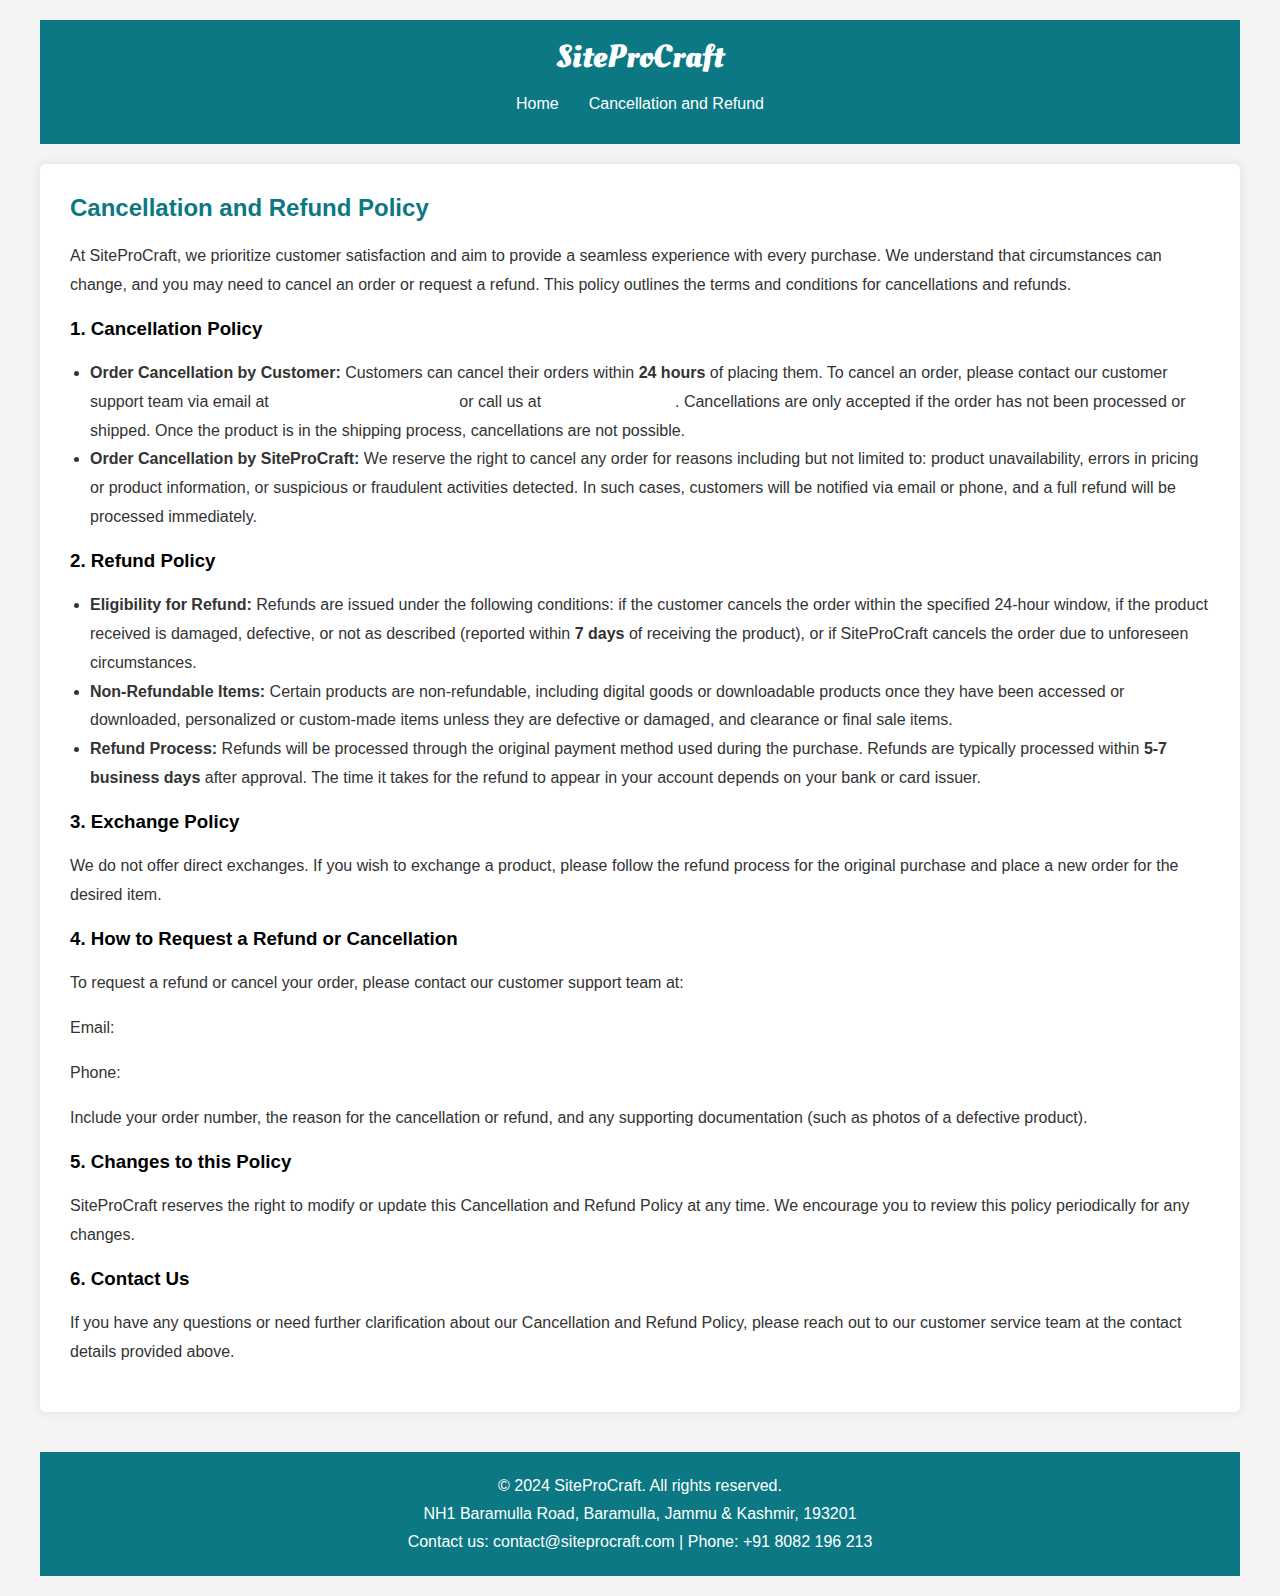
==== commit 133dae8c: "Update Cancellation-and-refund.html" ====
--- a/Cancellation-and-refund.html
+++ b/Cancellation-and-refund.html
@@ -1,15 +1,15 @@
 <!DOCTYPE HTML>
-<html>
+<html lang="en">
 
 <head>
-    <title>Cancellation and Refund - SiteProCraft</title>
-    <meta charset="utf-8" />
-    <meta name="viewport" content="width=device-width, initial-scale=1, user-scalable=no" />
-    <link rel="stylesheet" href="assets/css/main.css" />
+    <meta charset="UTF-8">
+    <meta name="viewport" content="width=device-width, initial-scale=1.0">
+    <title>Cancellation and Refund Policy - SiteProCraft</title>
     <link rel="preconnect" href="https://fonts.googleapis.com">
     <link rel="preconnect" href="https://fonts.gstatic.com" crossorigin>
     <link href="https://fonts.googleapis.com/css2?family=Oleo+Script:wght@400;700&display=swap" rel="stylesheet">
     <style>
+        /* General Styles */
         body {
             font-family: Arial, sans-serif;
             margin: 0;
@@ -17,132 +17,162 @@
             background-color: #f4f4f4;
         }
 
+        a {
+            text-decoration: none;
+            color: #fff;
+        }
+
+        a:hover {
+            text-decoration: underline;
+        }
+
+        /* Page Wrapper */
         #page-wrapper {
             max-width: 1200px;
             margin: 0 auto;
             padding: 20px;
         }
 
+        /* Header Styles */
         header {
-            background-color: #0b7883;
-            color: #fff;
-            padding: 15px 0;
-            text-align: center;
-
-        }
-
-        header a {
-            color: #fff;
-            text-decoration: none;
-
-        }
-        header h1{
-            color: #fff;
-            font-family: 'Oleo Script', system-ui;
-            
-        }
-
-        nav ul {
-            list-style-type: none;
-            padding: 0;
-        }
-
-        nav ul li {
-            display: inline-block;
-            margin: 0 15px;
-        }
-
-        nav ul li ul {
-            display: none;
-            position: absolute;
-            background-color: #fff;
-            border: 1px solid #ccc;
-            padding: 10px;
-            list-style-type: none;
-        }
-
-        nav ul li:hover ul {
-            display: block;
-        }
-
-        .content {
-            background: #fff;
-            padding: 20px;
-            border-radius: 5px;
-            box-shadow: 0 0 10px rgba(0, 0, 0, 0.1);
-        }
-
-        .content h1 {
-            color: #0b7883;
-            margin-top: 0;
-        }
-
-        .content p {
-            color: #333;
-            line-height: 1.6;
-        }
-
-        footer {
             background-color: #0b7883;
             color: #fff;
             padding: 15px 0;
             text-align: center;
         }
 
-        footer p {
+        header h1 {
+            font-family: 'Oleo Script', cursive;
             margin: 0;
         }
 
-        footer a {
-            color: #fff;
-            text-decoration: none;
+        nav {
+            margin-top: 10px;
         }
 
-        footer a:hover {
+        nav ul {
+            list-style-type: none;
+            padding: 0;
+            display: flex;
+            justify-content: center;
+        }
+
+        nav ul li {
+            margin: 0 15px;
+        }
+
+        /* Content Styles */
+        .content {
+            background: #fff;
+            padding: 30px;
+            border-radius: 5px;
+            box-shadow: 0 0 10px rgba(0, 0, 0, 0.1);
+            margin-top: 20px;
+        }
+
+        .content h2 {
+            color: #0b7883;
+            margin-top: 0;
+        }
+
+        .content p, .content ul {
+            color: #333;
+            line-height: 1.8;
+        }
+
+        .content ul {
+            padding-left: 20px;
+        }
+
+        /* Footer Styles */
+        footer {
+            background-color: #0b7883;
+            color: #fff;
+            padding: 20px 0;
+            text-align: center;
+            margin-top: 40px;
+        }
+
+        footer .footer-content {
+            display: flex;
+            flex-direction: column;
+            align-items: center;
+        }
+
+        footer .footer-content p {
+            margin: 5px 0;
+        }
+
+        footer .footer-content a {
+            color: #fff;
+        }
+
+        footer .footer-content a:hover {
             text-decoration: underline;
+        }
+
+        @media (max-width: 600px) {
+            nav ul {
+                flex-direction: column;
+                align-items: center;
+            }
+
+            nav ul li {
+                margin: 5px 0;
+            }
         }
     </style>
 </head>
 
 <body>
     <div id="page-wrapper">
-
         <!-- Header -->
         <header>
             <h1><a href="index.html">SiteProCraft</a></h1>
             <nav>
                 <ul>
                     <li><a href="index.html">Home</a></li>
-                    <!-- <li><a href="index.html">Services</a></li>
-                    <li><a href="index.html">About Us</a></li> -->
-                    <!-- <li>
-                        <a href="#">Policies</a>
-                        <ul>
-                            <li><a href="cancellation-and-refund.html">Cancellation and Refund</a></li>
-                            <li><a href="shipping-and-delivery.html">Shipping & Delivery</a></li>
-                        </ul>
-                    </li> -->
+                    <li><a href="cancellation-and-refund.html">Cancellation and Refund</a></li>
                 </ul>
             </nav>
         </header>
 
         <!-- Main Content -->
         <div class="content">
-            <h1>Cancellation and Refund Policy</h1>
-            <p>Welcome to SiteProCraft's Cancellation and Refund Policy page. Here you will find comprehensive information regarding our policies on cancellations and refunds.</p>
-            <p>Our goal is to ensure that your experience with SiteProCraft is smooth and satisfactory. Please read the following guidelines carefully:</p>
+            <h2>Cancellation and Refund Policy</h2>
+            <p>At SiteProCraft, we prioritize customer satisfaction and aim to provide a seamless experience with every purchase. We understand that circumstances can change, and you may need to cancel an order or request a refund. This policy outlines the terms and conditions for cancellations and refunds.</p>
+            <h3>1. Cancellation Policy</h3>
             <ul>
-                <li><strong>Cancellation Policy:</strong> You can cancel your order within 24 hours of placing it. After this period, cancellations may not be possible.</li>
-                <li><strong>Refund Policy:</strong> Refunds are processed within 5-7 business days after the request has been approved. Please review our terms for more details.</li>
+                <li><strong>Order Cancellation by Customer:</strong> Customers can cancel their orders within <strong>24 hours</strong> of placing them. To cancel an order, please contact our customer support team via email at <a href="mailto:contact@siteprocraft.com">contact@siteprocraft.com</a> or call us at <a href="tel:+918082196213">+91 8082 196 213</a>. Cancellations are only accepted if the order has not been processed or shipped. Once the product is in the shipping process, cancellations are not possible.</li>
+                <li><strong>Order Cancellation by SiteProCraft:</strong> We reserve the right to cancel any order for reasons including but not limited to: product unavailability, errors in pricing or product information, or suspicious or fraudulent activities detected. In such cases, customers will be notified via email or phone, and a full refund will be processed immediately.</li>
             </ul>
-            <p>If you have any questions or need further assistance, please contact our support team.</p>
+            <h3>2. Refund Policy</h3>
+            <ul>
+                <li><strong>Eligibility for Refund:</strong> Refunds are issued under the following conditions: if the customer cancels the order within the specified 24-hour window, if the product received is damaged, defective, or not as described (reported within <strong>7 days</strong> of receiving the product), or if SiteProCraft cancels the order due to unforeseen circumstances.</li>
+                <li><strong>Non-Refundable Items:</strong> Certain products are non-refundable, including digital goods or downloadable products once they have been accessed or downloaded, personalized or custom-made items unless they are defective or damaged, and clearance or final sale items.</li>
+                <li><strong>Refund Process:</strong> Refunds will be processed through the original payment method used during the purchase. Refunds are typically processed within <strong>5-7 business days</strong> after approval. The time it takes for the refund to appear in your account depends on your bank or card issuer.</li>
+            </ul>
+            <h3>3. Exchange Policy</h3>
+            <p>We do not offer direct exchanges. If you wish to exchange a product, please follow the refund process for the original purchase and place a new order for the desired item.</p>
+            <h3>4. How to Request a Refund or Cancellation</h3>
+            <p>To request a refund or cancel your order, please contact our customer support team at:</p>
+            <p>Email: <a href="mailto:contact@siteprocraft.com">contact@siteprocraft.com</a></p>
+            <p>Phone: <a href="tel:+918082196213">+91 8082 196 213</a></p>
+            <p>Include your order number, the reason for the cancellation or refund, and any supporting documentation (such as photos of a defective product).</p>
+            <h3>5. Changes to this Policy</h3>
+            <p>SiteProCraft reserves the right to modify or update this Cancellation and Refund Policy at any time. We encourage you to review this policy periodically for any changes.</p>
+            <h3>6. Contact Us</h3>
+            <p>If you have any questions or need further clarification about our Cancellation and Refund Policy, please reach out to our customer service team at the contact details provided above.</p>
         </div>
 
         <!-- Footer -->
         <footer>
-            <p>&copy; 2024 SiteProCraft. All rights reserved.</p>
+            <div class="footer-content">
+                <p>&copy; 2024 SiteProCraft. All rights reserved.</p>
+                <p>NH1 Baramulla Road, Baramulla, Jammu & Kashmir, 193201</p>
+                <p>Contact us: <a href="mailto:contact@siteprocraft.com">contact@siteprocraft.com</a> | Phone: <a href="tel:+918082196213">+91 8082 196 213</a></p>
+            </div>
         </footer>
-
     </div>
 </body>
 
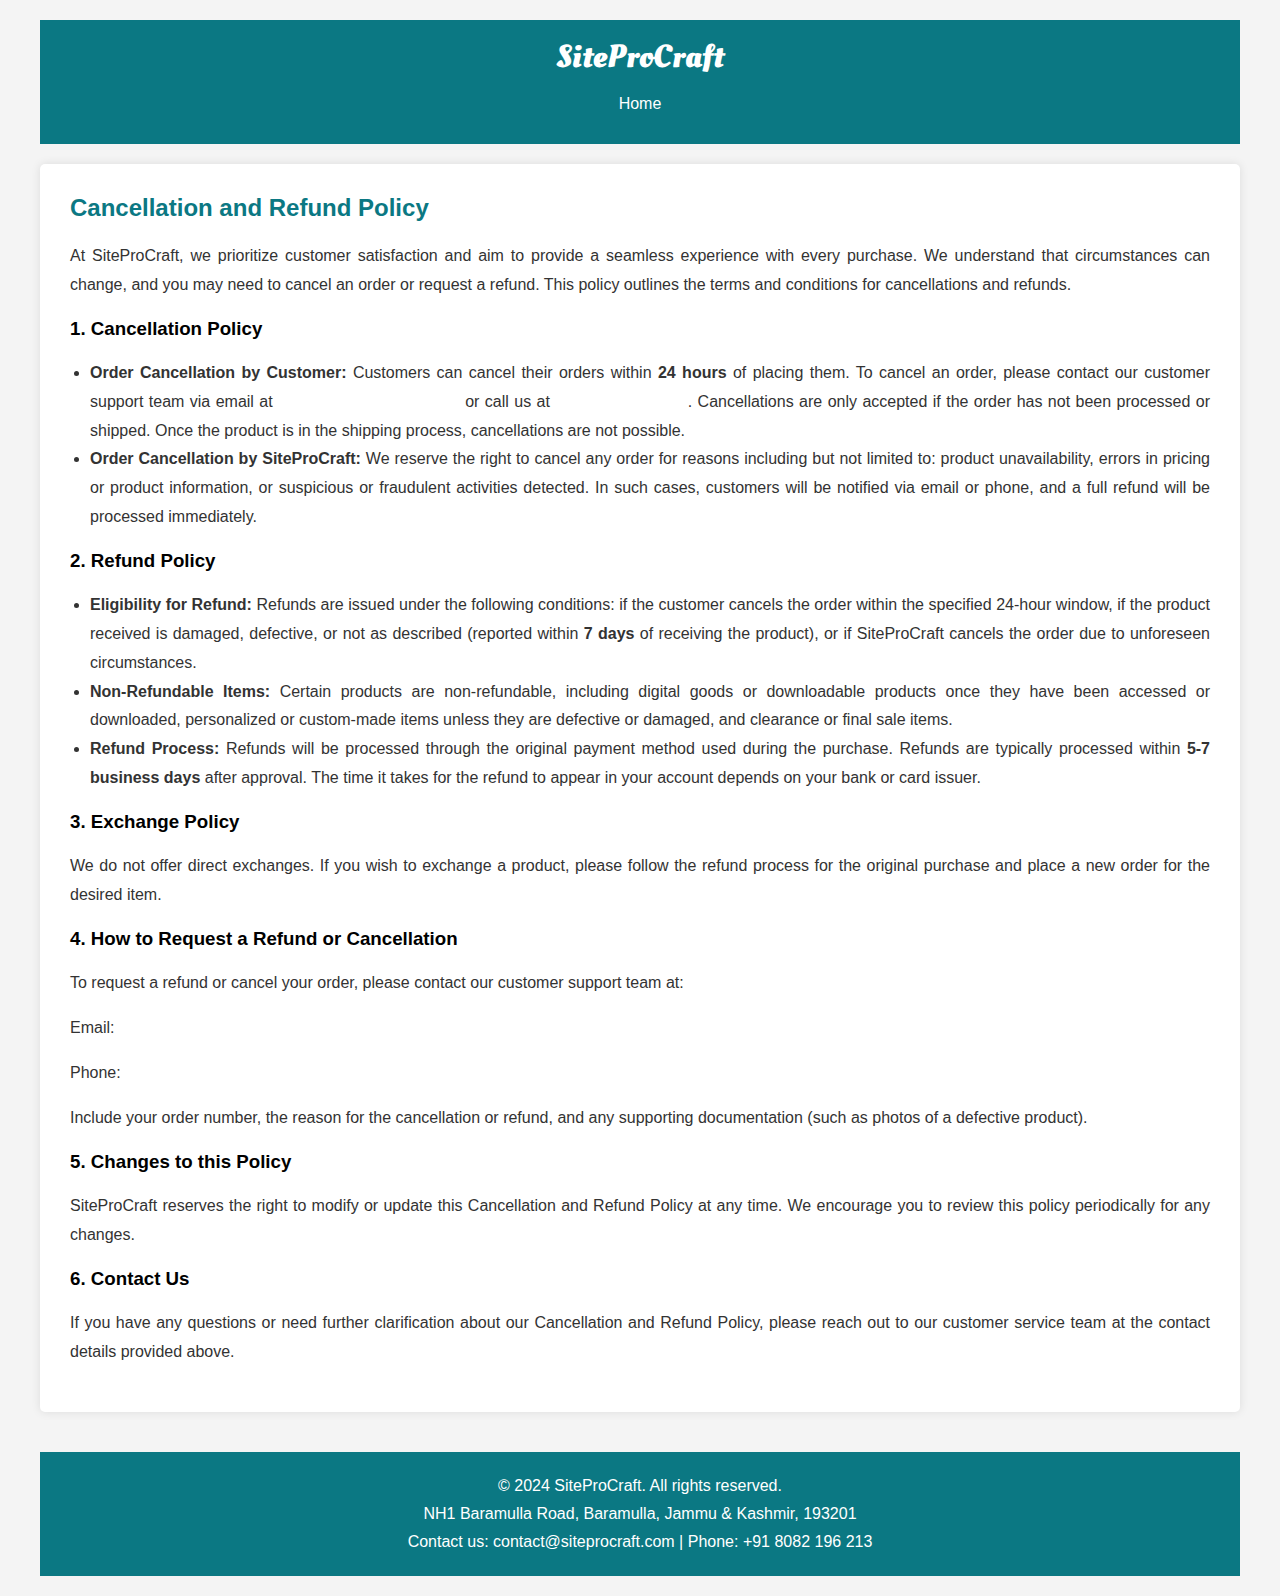
==== commit 8f9aefbb: "Update Cancellation-and-refund.html" ====
--- a/Cancellation-and-refund.html
+++ b/Cancellation-and-refund.html
@@ -68,6 +68,7 @@
             border-radius: 5px;
             box-shadow: 0 0 10px rgba(0, 0, 0, 0.1);
             margin-top: 20px;
+            text-align: justify; /* Justify the text for a cleaner appearance */
         }
 
         .content h2 {
@@ -75,7 +76,8 @@
             margin-top: 0;
         }
 
-        .content p, .content ul {
+        .content p,
+        .content ul {
             color: #333;
             line-height: 1.8;
         }
@@ -132,7 +134,6 @@
             <nav>
                 <ul>
                     <li><a href="index.html">Home</a></li>
-                    <li><a href="cancellation-and-refund.html">Cancellation and Refund</a></li>
                 </ul>
             </nav>
         </header>
